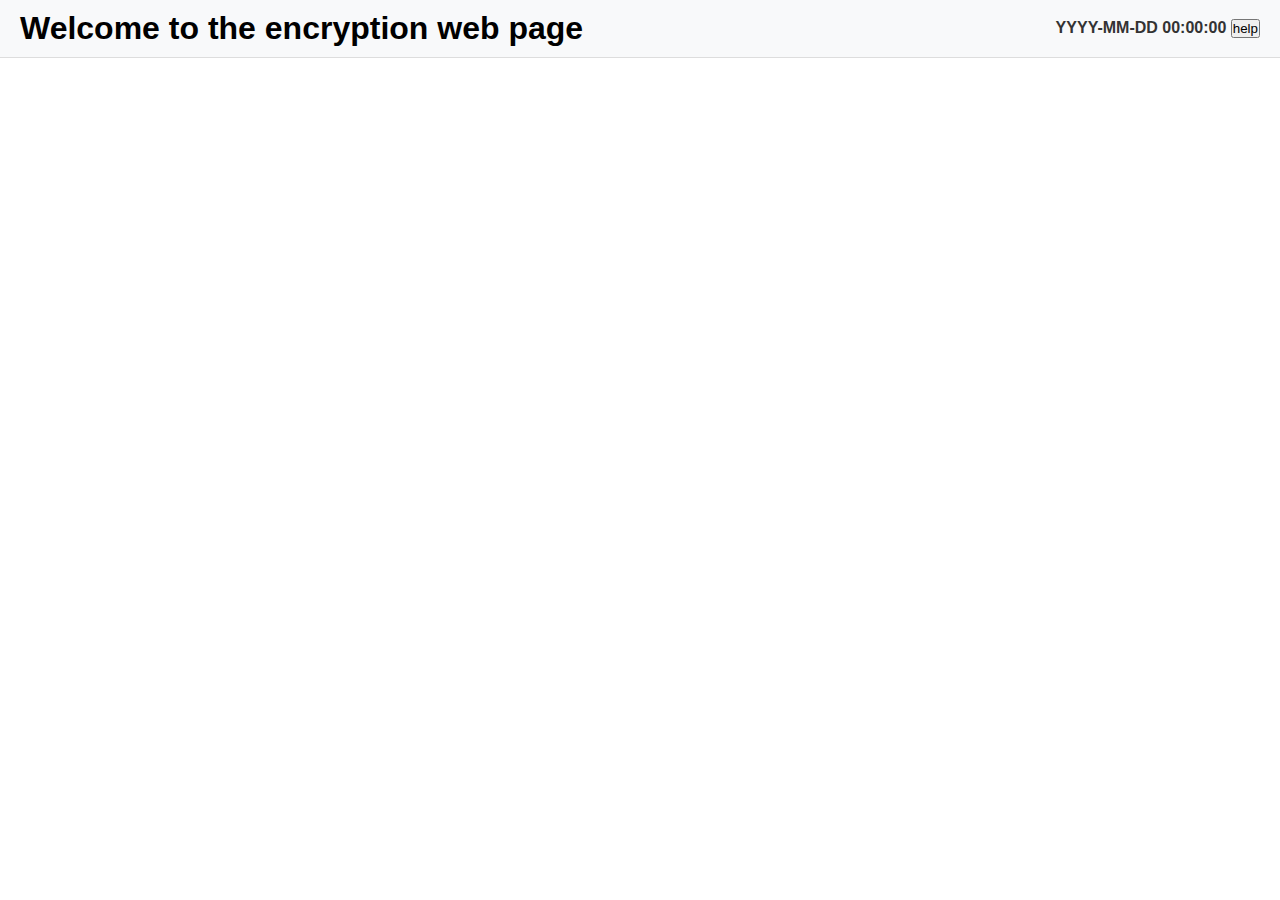
==== main.html @ 3e8b4f84 "add main.html and css" ====
<!DOCTYPE html>
<html lang="en">
<head>
    <meta charset="UTF-8">
    <meta name="viewport" content="width=device-width, initial-scale=1.0">
    <title>Encryption/Decryption--^W^</title>
    <!-- CSS -->
    <link rel="stylesheet" href="CSS/clock.css">
    <link rel="stylesheet" href="CSS/main.css">
</head>
<body>
    <!-- 顶栏 -->
    <header>
        <h1>Welcome to the encryption web page</h1>
        <div class="date-info">
            <span id="date">YYYY-MM-DD</span>
            <span id="clock">00:00:00</span>
            <button class="help">help</button>
        </div>
    </header>
     <!-- 侧边栏 -->
    <aside class = "sidebar">
        <button class="icon"></button>
        <button class="icon">☰</button>
        <button class="icon">📊</button>
        <button class="icon">⚙️</button>
        <button class="icon"></button>

    </aside>
    
     <!-- JS -->
     <script src="JS/clock.js"></script>
</body>
</html>
---- CSS/clock.css ----
#clock {
    font-weight: bold;
    color: #333;
}

#date {
    font-weight: bold;
    color: #333;
}
---- CSS/main.css ----
/* <!-- content 包含实际内容 文本 图片-->
<!-- Padding 内边距 内容与边框之间的空间 -->
 <!-- Border 边框 盒子的边界 围绕内边距的外部 -->
  <!-- Margin 外边距 边框外部 盒子与其他元素之间的空间 --> */
 
 * {
    margin: 0;
    padding: 0;
    box-sizing: border-box; 
 }

 body {
    font-family: Arial, sans-serif;
    display:flex;
    height: 100vh;
    overflow: hidden;
 }

 header {
    background-color: #f8f9fa;
    padding: 10px 20px;
    display: flex;
    justify-content: space-between;
    align-items: center;
    border-bottom: 1px solid #ddd;
    position: fixed;
    width: 100%;
    top: 0;
    z-index: 1000;
 }
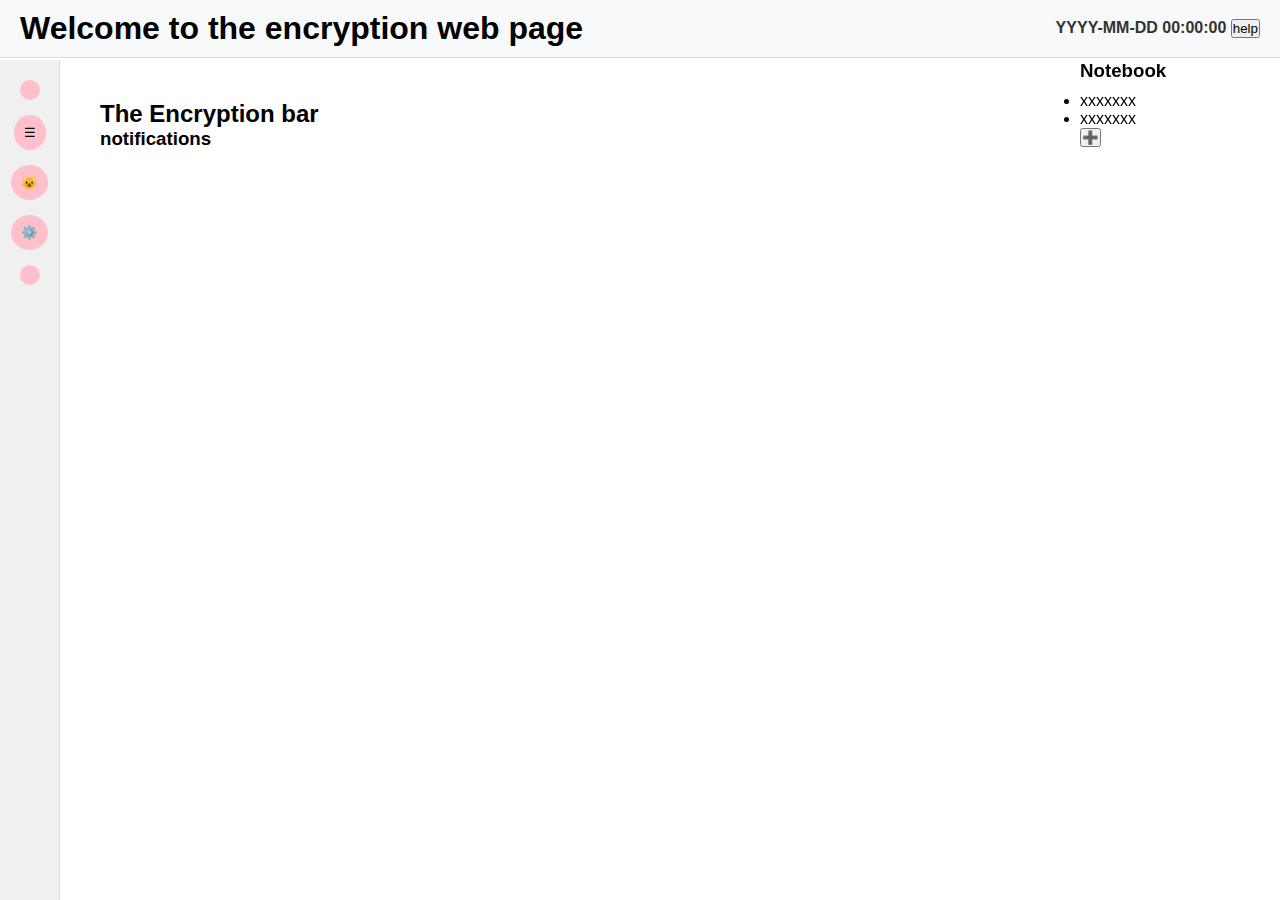
==== commit 5eb8f0d1: "Add notification and notebook" ====
--- a/main.html
+++ b/main.html
@@ -22,11 +22,34 @@
     <aside class = "sidebar">
         <button class="icon"></button>
         <button class="icon">☰</button>
-        <button class="icon">📊</button>
+        <button class="icon">😺</button>
         <button class="icon">⚙️</button>
         <button class="icon"></button>
 
     </aside>
+
+    <main>
+        <section class="Encryption/Decryption">
+            <h2>The Encryption bar</h2>
+
+        </section>
+
+        <section class="notifications">
+            <h3>notifications</h3>
+            <div class="notification-box">
+
+            </div>
+        </section>
+    </main>
+
+    <section class="notebook">
+        <h3>Notebook</h3>
+        <ul>
+            <li>xxxxxxx</li>
+            <li>xxxxxxx</li>
+            <button class="add-note">➕</button>
+        </ul>
+    </section>
     
      <!-- JS -->
      <script src="JS/clock.js"></script>
--- a/CSS/main.css
+++ b/CSS/main.css
@@ -27,4 +27,54 @@
     width: 100%;
     top: 0;
     z-index: 1000;
+ }
+
+ .sidebar {
+    background-color: #f0f0f0;
+    padding: 20px;
+    width: 60px;
+    display: flex;
+    flex-direction: column;
+    align-items: center;
+    gap: 15px;
+    position: fixed;
+    top: 60px;
+    height: calc(100vh - 60px);
+    border-right: 1px solid #ddd;
+ }
+
+ .sidebar .icon {
+    background-color: pink;
+    padding: 10px;
+    border: none;
+    border-radius: 50%;
+    cursor: pointer
+ }
+
+ main {
+   margin-left: 80px;
+   margin-top: 80px;
+   padding: 20px;
+   flex: 1;
+   overflow-y: auto;
+ }
+
+ section h3 {
+   margin-bottom: 10px;
+ }
+
+ .notification .notification-box {
+   min-height: 50px;
+   background-color: aqua;
+   padding: 10px;
+   border: 1px solid #ddd;
+ }
+
+ .notebook {
+   position: fixed;
+   right: 0;
+   top: 60px;
+   width: 200px;
+   height: calc(100vh-60px);
+   
  }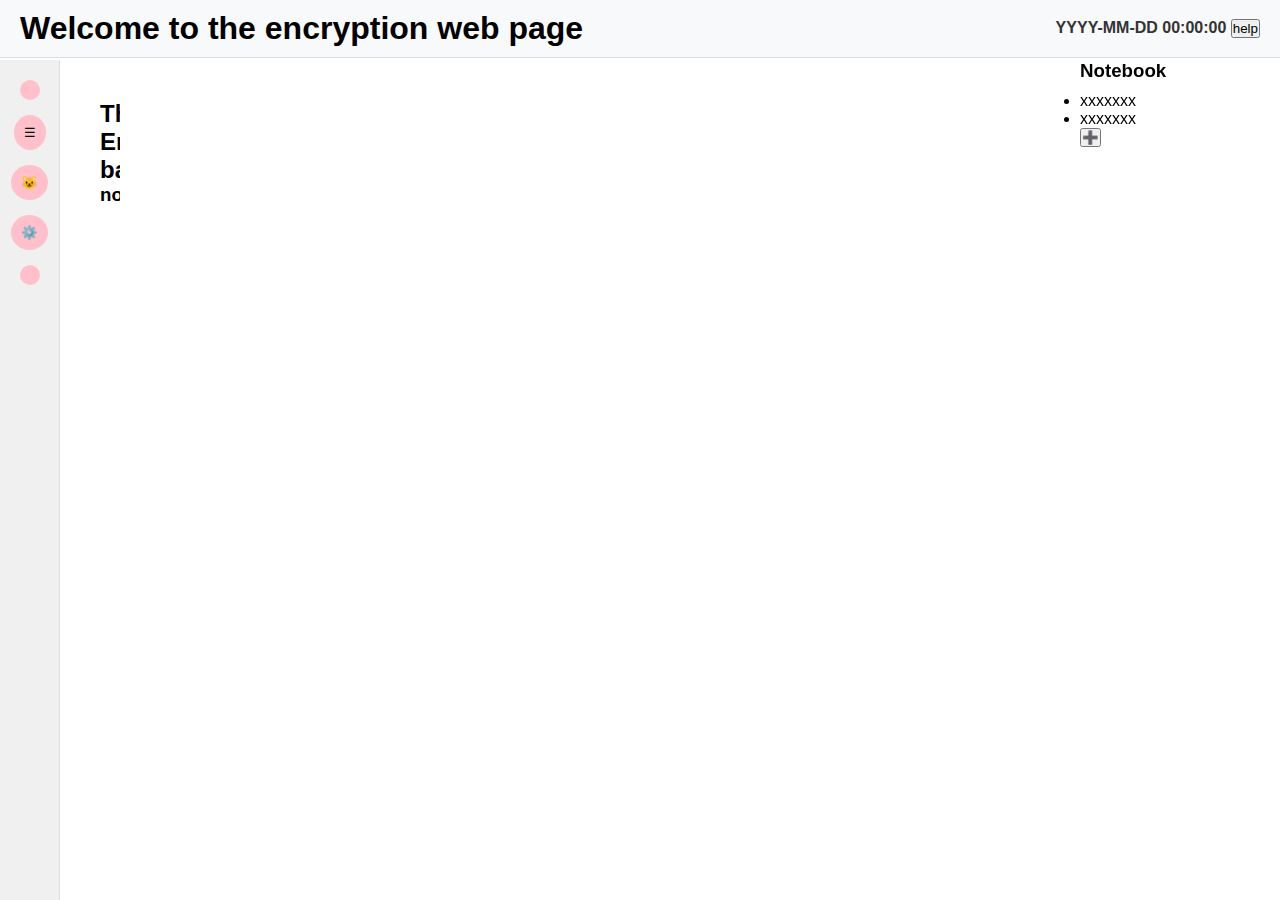
==== commit dcebf41a: "update the pointer particles anime" ====
--- a/main.html
+++ b/main.html
@@ -7,6 +7,7 @@
     <!-- CSS -->
     <link rel="stylesheet" href="CSS/clock.css">
     <link rel="stylesheet" href="CSS/main.css">
+    <link rel="stylesheet" href="CSS/pointer-particles.css">
 </head>
 <body>
     <!-- 顶栏 -->
@@ -51,7 +52,9 @@
         </ul>
     </section>
     
+     <canvas id="particleCanvas"></canvas>
      <!-- JS -->
      <script src="JS/clock.js"></script>
+     <script type="module" src="JS/anime.js"></script>
 </body>
 </html>--- a/CSS/pointer-particles.css
+++ b/CSS/pointer-particles.css
@@ -0,0 +1,8 @@
+body {
+    margin: 0;
+    overflow: hidden;
+}
+
+canvas {
+    display: block;
+}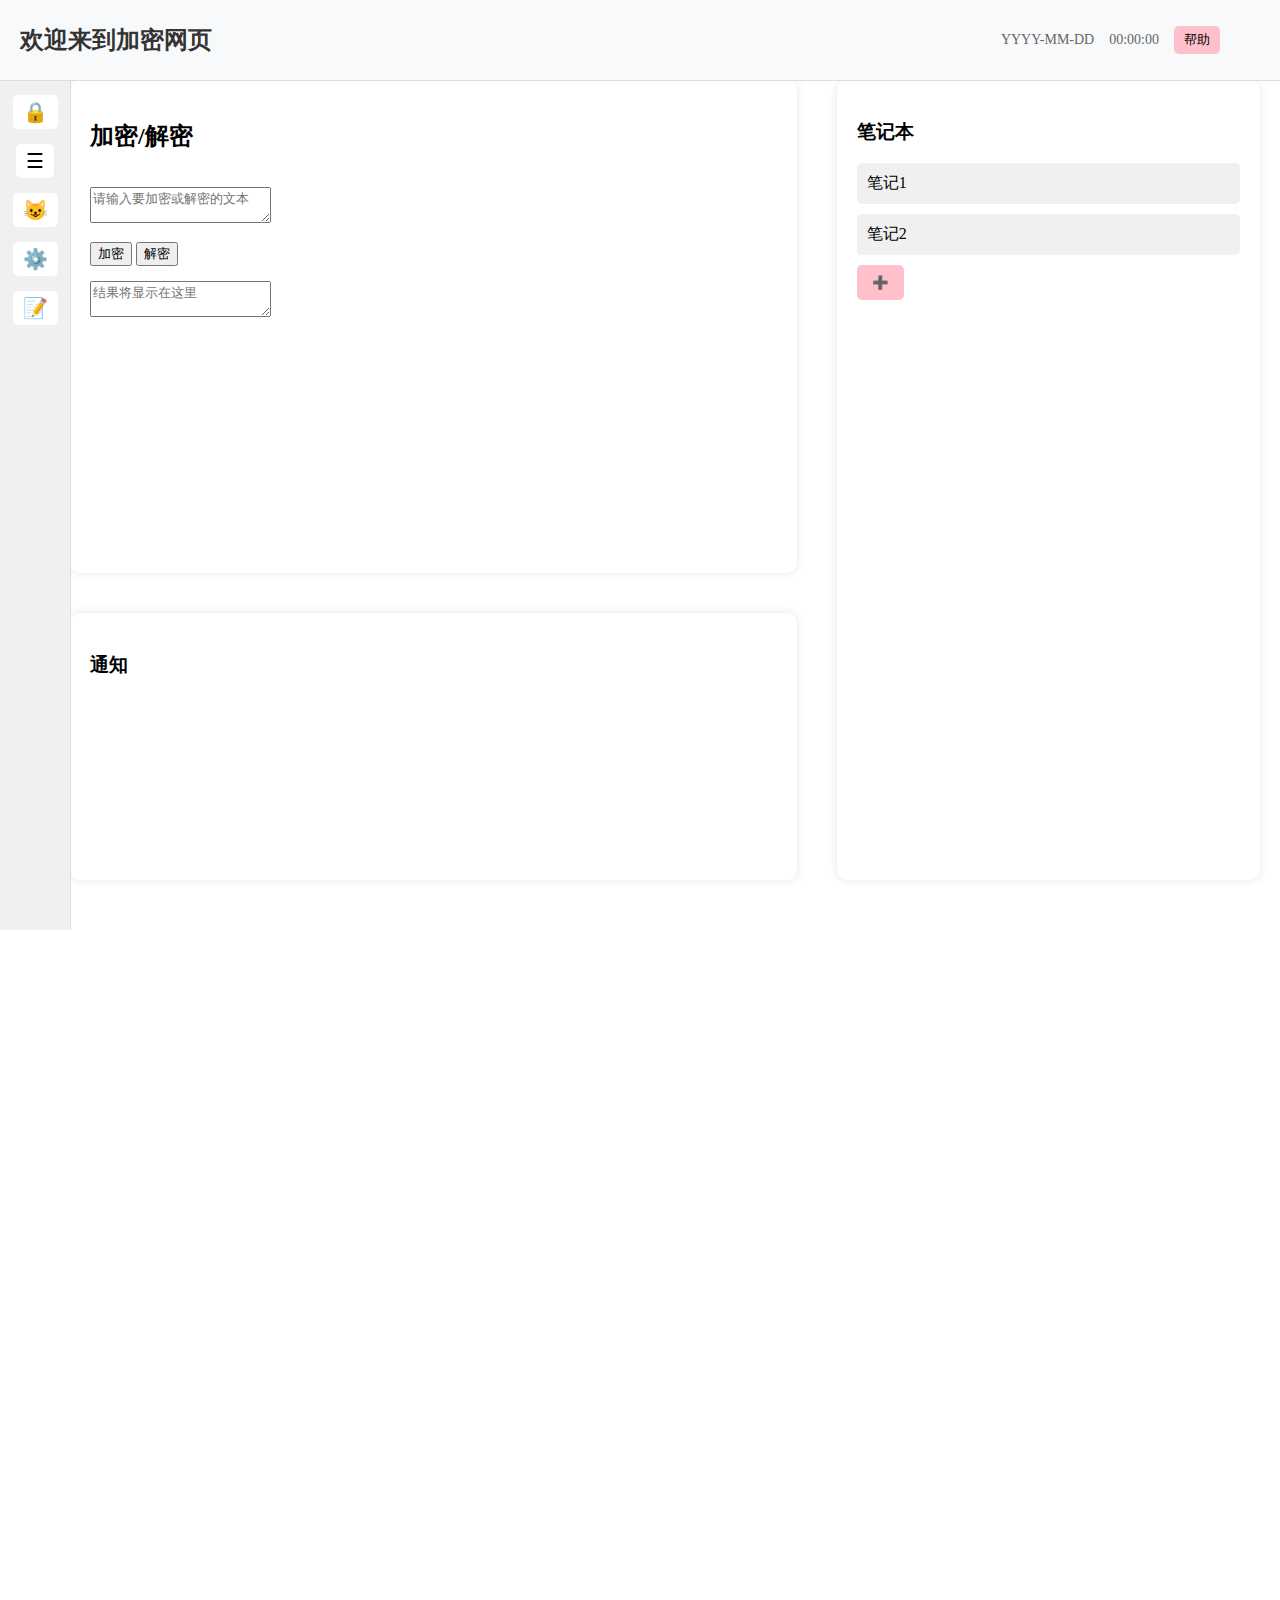
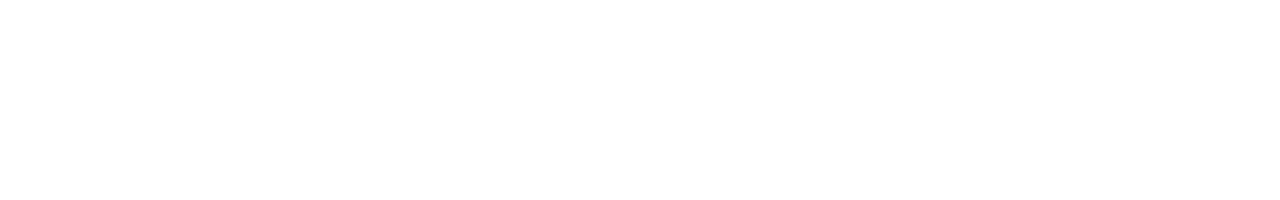
==== commit cde56224: "test1" ====
--- a/main.html
+++ b/main.html
@@ -3,7 +3,7 @@
 <head>
     <meta charset="UTF-8">
     <meta name="viewport" content="width=device-width, initial-scale=1.0">
-    <title>Encryption/Decryption--^W^</title>
+    <title>加密/解密--^W^</title>
     <!-- CSS -->
     <link rel="stylesheet" href="CSS/clock.css">
     <link rel="stylesheet" href="CSS/main.css">
@@ -12,49 +12,61 @@
 <body>
     <!-- 顶栏 -->
     <header>
-        <h1>Welcome to the encryption web page</h1>
+        <h1>欢迎来到加密网页</h1>
         <div class="date-info">
             <span id="date">YYYY-MM-DD</span>
             <span id="clock">00:00:00</span>
-            <button class="help">help</button>
+            <button class="help">帮助</button>
         </div>
     </header>
-     <!-- 侧边栏 -->
-    <aside class = "sidebar">
-        <button class="icon"></button>
-        <button class="icon">☰</button>
-        <button class="icon">😺</button>
-        <button class="icon">⚙️</button>
-        <button class="icon"></button>
 
-    </aside>
+    <div class="content-wrapper">
+        <!-- 侧边栏 -->
+        <aside class="sidebar">
+            <button class="icon">🔒</button>
+            <button class="icon">☰</button>
+            <button class="icon">😺</button>
+            <button class="icon">⚙️</button>
+            <button class="icon">📝</button>
+        </aside>
 
-    <main>
-        <section class="Encryption/Decryption">
-            <h2>The Encryption bar</h2>
+        <main>
+            <!-- 加密解密板块 -->
+            <section class="encryption-decryption-panel">
+                <h2>加密/解密</h2>
+                <div class="input-area">
+                    <textarea id="inputText" placeholder="请输入要加密或解密的文本"></textarea>
+                </div>
+                <div class="button-group">
+                    <button id="encryptBtn">加密</button>
+                    <button id="decryptBtn">解密</button>
+                </div>
+                <div class="output-area">
+                    <textarea id="outputText" readonly placeholder="结果将显示在这里"></textarea>
+                </div>
+            </section>
 
+            <section class="notifications">
+                <h3>通知</h3>
+                <div class="notification-box">
+                </div>
+            </section>
+        </main>
+
+        <section class="notebook">
+            <h3>笔记本</h3>
+            <ul>
+                <li>笔记1</li>
+                <li>笔记2</li>
+                <button class="add-note">➕</button>
+            </ul>
         </section>
-
-        <section class="notifications">
-            <h3>notifications</h3>
-            <div class="notification-box">
-
-            </div>
-        </section>
-    </main>
-
-    <section class="notebook">
-        <h3>Notebook</h3>
-        <ul>
-            <li>xxxxxxx</li>
-            <li>xxxxxxx</li>
-            <button class="add-note">➕</button>
-        </ul>
-    </section>
+    </div>
     
-     <canvas id="particleCanvas"></canvas>
-     <!-- JS -->
-     <script src="JS/clock.js"></script>
-     <script type="module" src="JS/anime.js"></script>
+    <canvas id="particleCanvas"></canvas>
+    <!-- JS -->
+    <script src="JS/clock.js"></script>
+    <script type="module" src="JS/anime.js"></script>
+    
 </body>
 </html>--- a/CSS/clock.css
+++ b/CSS/clock.css
@@ -1,11 +1,3 @@
-#clock {
-    font-weight: bold;
-    color: #333;
-}
-
-#date {
-    font-weight: bold;
-    color: #333;
-}
 
 
+
--- a/CSS/main.css
+++ b/CSS/main.css
@@ -2,8 +2,154 @@
 <!-- Padding 内边距 内容与边框之间的空间 -->
  <!-- Border 边框 盒子的边界 围绕内边距的外部 -->
   <!-- Margin 外边距 边框外部 盒子与其他元素之间的空间 --> */
+  
+ .content-wrapper {
+    display: flex;
+    margin-top: 60px;
+    height: calc(100vh - 60px);
+    overflow: hidden;
+ }
+
+ main {
+    display: flex;
+    flex-direction: column;
+    flex: 1;
+    margin-left: 50px; /* 为侧边栏留出空间，减小左边距 */
+ }
+
+ .encryption-decryption-panel, .notifications, .notebook {
+    background-color: #ffffff;
+    border-radius: 10px;
+    box-shadow: 0 0 10px rgba(0, 0, 0, 0.1);
+    margin: 20px;
+    padding: 20px;
+    overflow-y: auto;
+    max-height: calc(100vh - 100px);
+ }
+
+ .encryption-decryption-panel {
+    display: flex;
+    flex-direction: column;
+    gap: 15px;
+    flex: 2;
+ }
+
+ .notifications {
+    flex: 1;
+ }
+
+ .notifications .notification-box {
+    max-height: 300px;
+    overflow-y: auto;
+ }
+
+ .notebook {
+    flex: 0.5;
+ }
+
+ .notebook ul {
+    list-style-type: none;
+    padding: 0;
+ }
+
+ .notebook li {
+    margin-bottom: 10px;
+    padding: 10px;
+    background-color: #f0f0f0;
+    border-radius: 5px;
+ }
+
+ .add-note {
+    background-color: pink;
+    color: white;
+    border: none;
+    padding: 10px 15px;
+    border-radius: 5px;
+    cursor: pointer;
+ }
+
+ /* 侧边栏样式 */
+ .sidebar {
+    background-color: #f0f0f0;
+    padding: 15px 10px; /* 减小左右内边距 */
+    width: 50px; /* 减小宽度 */
+    display: flex;
+    flex-direction: column;
+    align-items: center;
+    gap: 15px;
+    position: fixed;
+    top: 80px; /* 增加顶部距离 */
+    height: calc(100vh - 80px); /* 调整高度 */
+    border-right: 1px solid #ddd;
+    z-index: 100;
+ }
+
+ .sidebar .icon {
+    background-color: #ffffff; /* 改为白底 */
+    color: #000000; /* 改为黑色图标 */
+    padding: 5px 10px; /* 调整图标内边距 */
+    border: none;
+    border-radius: 5px; /* 改为和help button一样的形状 */
+    cursor: pointer;
+    transition: background-color 0.3s ease, color 0.3s ease; /* 添加颜色过渡 */
+    font-size: 20px; /* 增大图标 */
+ }
+
+ .sidebar .icon:hover {
+    background-color: #ff69b4; /* 触碰时变色 */
+    color: #ffffff; /* 触碰时图标变为白色 */
+ }
+
+ /* 顶栏样式 */
+ header {
+    background-color: #f8f9fa;
+    padding: 10px 20px;
+    display: flex;
+    justify-content: space-between;
+    align-items: center;
+    border-bottom: 1px solid #ddd;
+    position: fixed;
+    width: 100%;
+    top: 0;
+    z-index: 1000;
+    height: 60px;
+ }
+
+ header h1 {
+    font-size: 24px;
+    color: #333;
+ }
+
+ .date-info {
+    display: flex;
+    align-items: center;
+    gap: 15px;
+    position: absolute; /* 使用绝对定位 */
+    right: 100px; /* 距离右边 100px */
+    top: 50%; /* 垂直居中 */
+    transform: translateY(-50%); /* 精确垂直居中 */
+ }
+
+ .date-info span {
+    font-size: 14px;
+    color: #666;
+ }
+
+ .help {
+    background-color: pink;
+    color: black;
+    border: none;
+    padding: 5px 10px;
+    border-radius: 5px;
+    cursor: pointer;
+ }
+
+ .help:hover {
+   background-color: greenyellow;
+ }
  
- * {
+
+ /* * {
     margin: 0;
     padding: 0;
     box-sizing: border-box; 
@@ -57,9 +203,9 @@
    padding: 20px;
    flex: 1;
    overflow-y: auto;
- }
-
- section h3 {
+ } */
+
+ /* section h3 {
    margin-bottom: 10px;
  }
 
@@ -75,6 +221,5 @@
    right: 0;
    top: 60px;
    width: 200px;
-   height: calc(100vh-60px);
-   
- }+   height: calc(100vh-6)
+ } */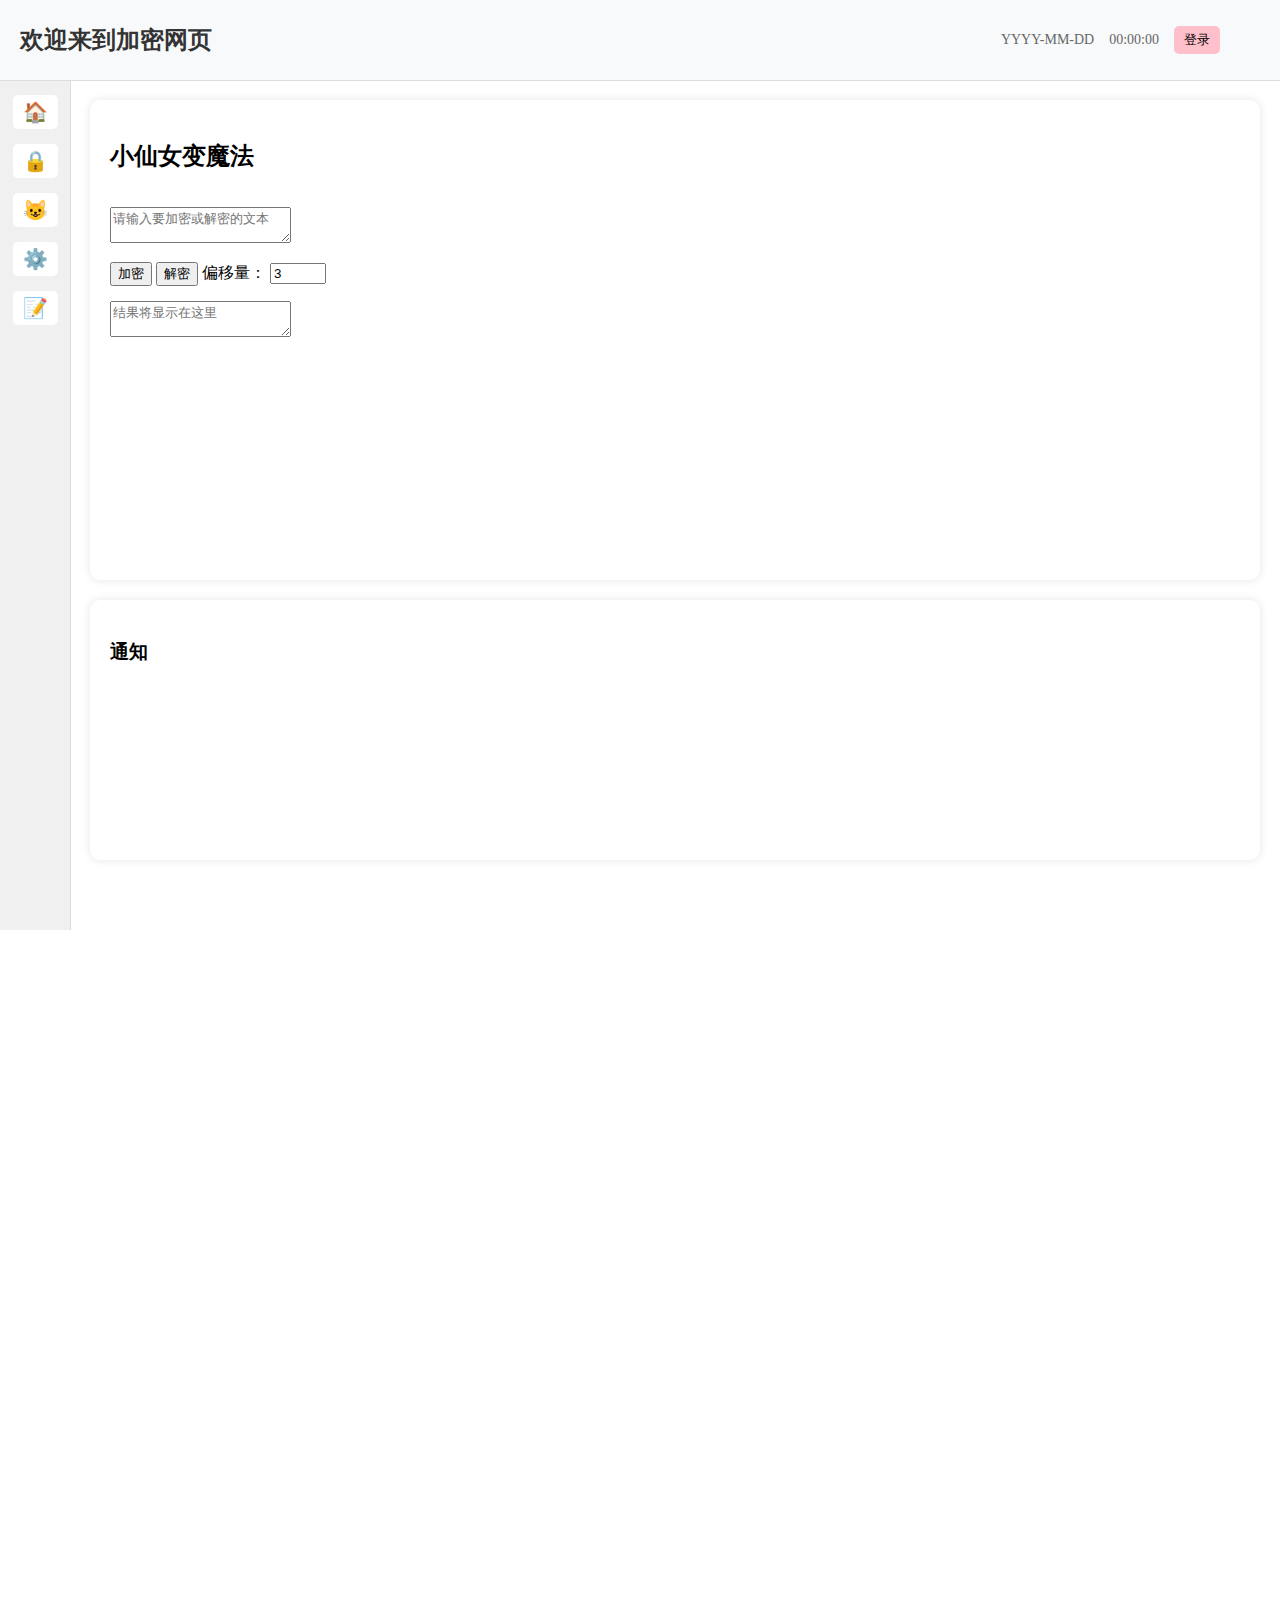
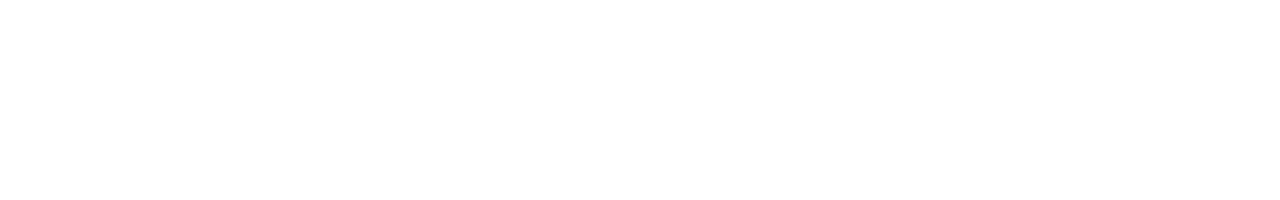
==== commit 491b54a9: "add main cat lock and set html" ====
--- a/main.html
+++ b/main.html
@@ -1,4 +1,5 @@
 <!DOCTYPE html>
+
 <html lang="en">
 <head>
     <meta charset="UTF-8">
@@ -10,36 +11,36 @@
     <link rel="stylesheet" href="CSS/pointer-particles.css">
 </head>
 <body>
-    <!-- 顶栏 -->
     <header>
         <h1>欢迎来到加密网页</h1>
         <div class="date-info">
             <span id="date">YYYY-MM-DD</span>
             <span id="clock">00:00:00</span>
-            <button class="help">帮助</button>
+            <button class="login">登录</button>
         </div>
     </header>
 
     <div class="content-wrapper">
         <!-- 侧边栏 -->
         <aside class="sidebar">
-            <button class="icon">🔒</button>
-            <button class="icon">☰</button>
-            <button class="icon">😺</button>
-            <button class="icon">⚙️</button>
+            <button class="icon" data-page="main.html">🏠</button>
+            <button class="icon" data-page="lock.html">🔒</button>
+            <button class="icon" data-page="cat.html">😺</button>
+            <button class="icon" data-page="set.html">⚙️</button>
             <button class="icon">📝</button>
         </aside>
 
         <main>
             <!-- 加密解密板块 -->
             <section class="encryption-decryption-panel">
-                <h2>加密/解密</h2>
+                <h2>小仙女变魔法</h2>
                 <div class="input-area">
                     <textarea id="inputText" placeholder="请输入要加密或解密的文本"></textarea>
                 </div>
                 <div class="button-group">
                     <button id="encryptBtn">加密</button>
                     <button id="decryptBtn">解密</button>
+                    <label for="shiftInput">偏移量：</label>
                 </div>
                 <div class="output-area">
                     <textarea id="outputText" readonly placeholder="结果将显示在这里"></textarea>
@@ -56,9 +57,8 @@
         <section class="notebook">
             <h3>笔记本</h3>
             <ul>
-                <li>笔记1</li>
-                <li>笔记2</li>
                 <button class="add-note">➕</button>
+                <button class="remove-note">➖</button>
             </ul>
         </section>
     </div>
@@ -67,6 +67,9 @@
     <!-- JS -->
     <script src="JS/clock.js"></script>
     <script type="module" src="JS/anime.js"></script>
-    
+    <script type="module" src="JS/encry.js"></script>
+    <script src="JS/sidebar-navigation.js"></script>
+    <script src="JS/auth.js"></script>
+    <script src="JS/auto-logout.js"></script>
 </body>
 </html>--- a/CSS/main.css
+++ b/CSS/main.css
@@ -5,8 +5,8 @@
   
  .content-wrapper {
     display: flex;
-    margin-top: 60px;
-    height: calc(100vh - 60px);
+    margin-top: 80px; /* 增加顶部边距 */
+    height: calc(100vh - 80px);
     overflow: hidden;
  }
 
@@ -14,14 +14,15 @@
     display: flex;
     flex-direction: column;
     flex: 1;
-    margin-left: 50px; /* 为侧边栏留出空间，减小左边距 */
+    margin-left: 70px; /* 增加左侧边距 */
+    padding: 20px; /* 添加内边距 */
  }
 
  .encryption-decryption-panel, .notifications, .notebook {
     background-color: #ffffff;
     border-radius: 10px;
     box-shadow: 0 0 10px rgba(0, 0, 0, 0.1);
-    margin: 20px;
+    margin-bottom: 20px; /* 增加底部边距 */
     padding: 20px;
     overflow-y: auto;
     max-height: calc(100vh - 100px);
@@ -44,7 +45,10 @@
  }
 
  .notebook {
-    flex: 0.5;
+   margin-bottom: 40px;
+   margin-top: 20px;
+   margin-right: 20px;
+   flex: 0.5;
  }
 
  .notebook ul {
@@ -68,6 +72,16 @@
     cursor: pointer;
  }
 
+ .remove-note {
+   background-color: pink;
+   color: white;
+   border: none;
+   padding: 10px 15px;
+   border-radius: 5px;
+   cursor: pointer;
+   margin-left:77%; /* 靠板块右边 */
+ }
+
  /* 侧边栏样式 */
  .sidebar {
     background-color: #f0f0f0;
@@ -78,7 +92,8 @@
     align-items: center;
     gap: 15px;
     position: fixed;
-    top: 80px; /* 增加顶部距离 */
+    top: 80px; /* 与顶栏保持一致 */
+    left: 0; /* 确保靠左对齐 */
     height: calc(100vh - 80px); /* 调整高度 */
     border-right: 1px solid #ddd;
     z-index: 100;
@@ -111,6 +126,7 @@
     position: fixed;
     width: 100%;
     top: 0;
+    left: 0;
     z-index: 1000;
     height: 60px;
  }
@@ -135,7 +151,7 @@
     color: #666;
  }
 
- .help {
+ .login {
     background-color: pink;
     color: black;
     border: none;
@@ -144,82 +160,45 @@
     cursor: pointer;
  }
 
- .help:hover {
-   background-color: greenyellow;
- }
- 
-
- /* * {
-    margin: 0;
-    padding: 0;
-    box-sizing: border-box; 
- }
-
- body {
-    font-family: Arial, sans-serif;
-    display:flex;
-    height: 100vh;
-    overflow: hidden;
- }
-
- header {
-    background-color: #f8f9fa;
-    padding: 10px 20px;
-    display: flex;
-    justify-content: space-between;
-    align-items: center;
-    border-bottom: 1px solid #ddd;
+ .login:hover {
+   background-color: rgb(255, 106, 47);
+ }
+
+ .popup {
     position: fixed;
+    top: 0;
+    left: 0;
     width: 100%;
-    top: 0;
+    height: 100%;
+    background-color: rgba(0, 0, 0, 0.5);
+    display: flex;
+    justify-content: center;
+    align-items: center;
     z-index: 1000;
- }
-
- .sidebar {
-    background-color: #f0f0f0;
+}
+
+.popup-content {
+    background-color: white;
     padding: 20px;
-    width: 60px;
-    display: flex;
-    flex-direction: column;
-    align-items: center;
-    gap: 15px;
-    position: fixed;
-    top: 60px;
-    height: calc(100vh - 60px);
-    border-right: 1px solid #ddd;
- }
-
- .sidebar .icon {
-    background-color: pink;
-    padding: 10px;
-    border: none;
-    border-radius: 50%;
-    cursor: pointer
- }
-
- main {
-   margin-left: 80px;
-   margin-top: 80px;
-   padding: 20px;
-   flex: 1;
-   overflow-y: auto;
- } */
-
- /* section h3 {
-   margin-bottom: 10px;
- }
-
- .notification .notification-box {
-   min-height: 50px;
-   background-color: aqua;
-   padding: 10px;
-   border: 1px solid #ddd;
- }
-
- .notebook {
-   position: fixed;
-   right: 0;
-   top: 60px;
-   width: 200px;
-   height: calc(100vh-6)
- } */+    border-radius: 5px;
+    width: 300px;
+}
+
+.popup-content h2 {
+    margin-top: 0;
+}
+
+.popup-content textarea {
+    width: 100%;
+    height: 100px;
+    margin-bottom: 10px;
+}
+
+.popup-buttons {
+    display: flex;
+    justify-content: flex-end;
+}
+
+.popup-buttons button {
+    margin-left: 10px;
+}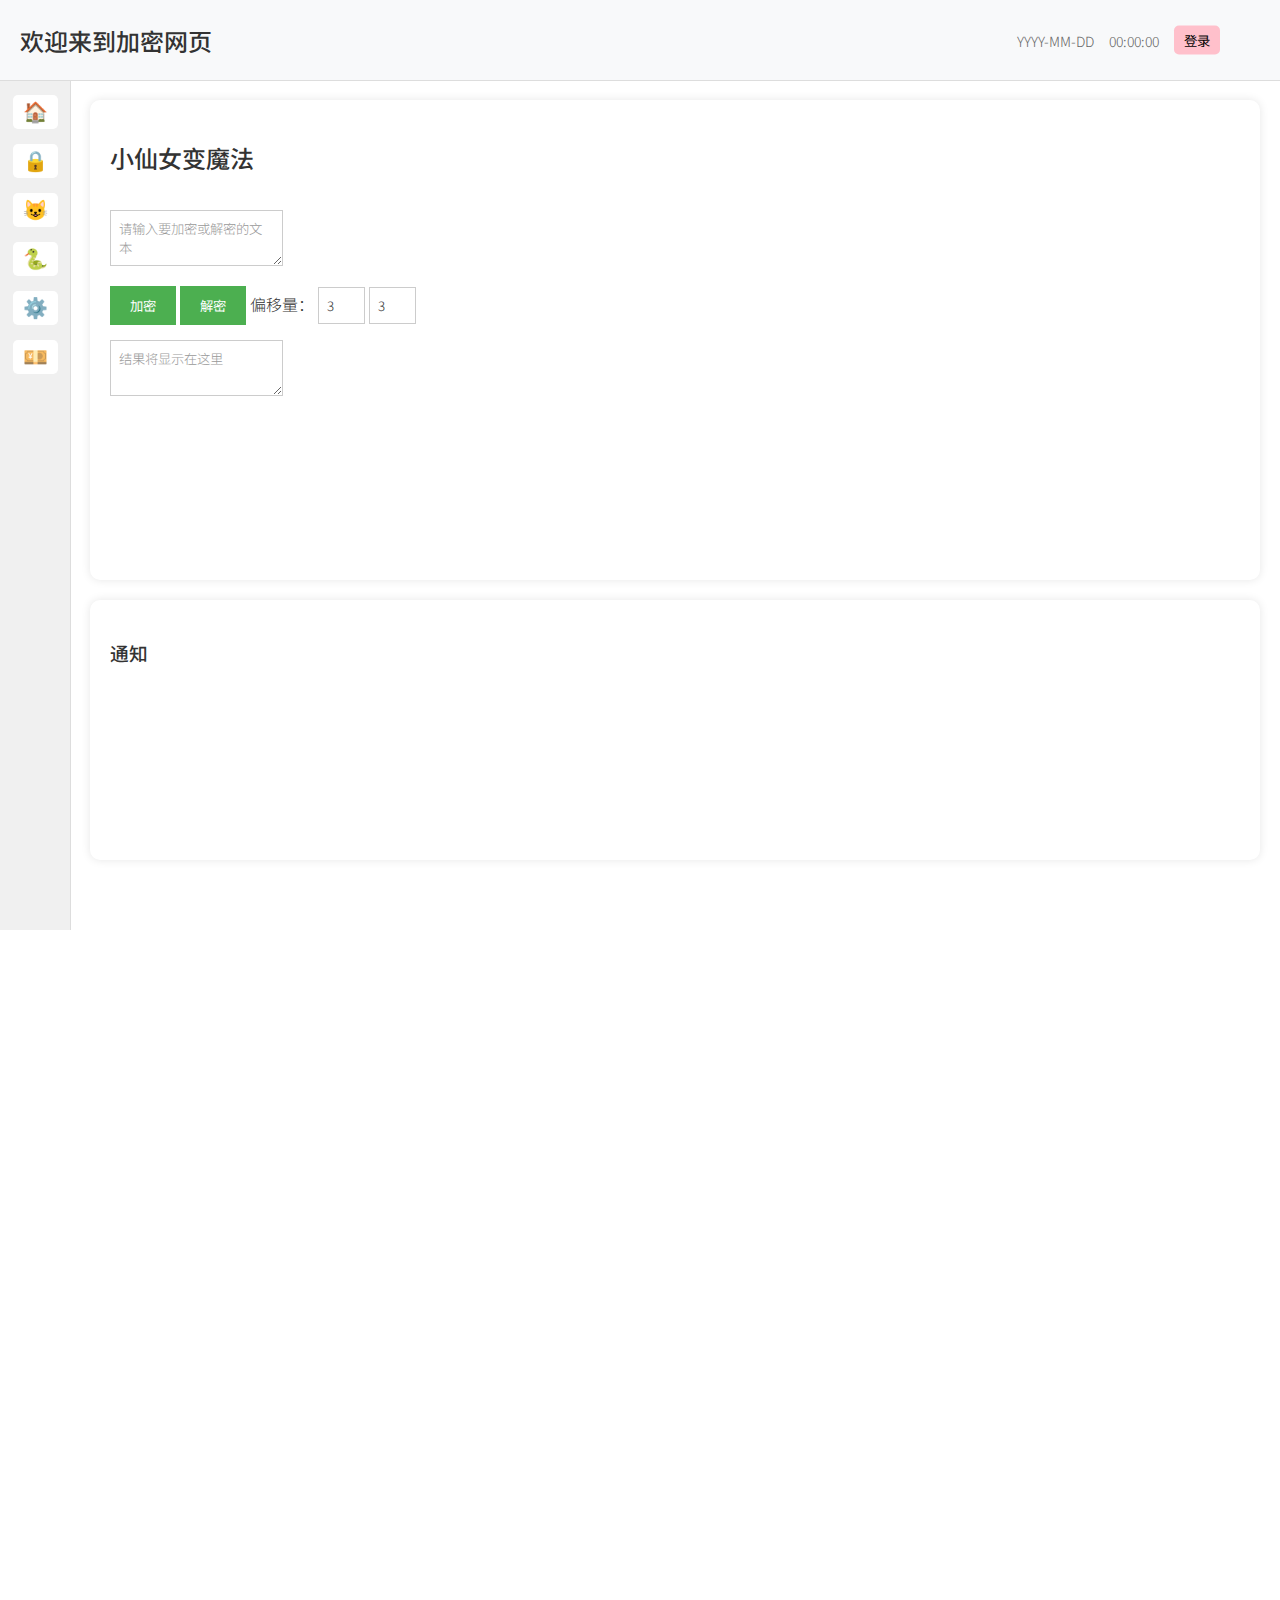
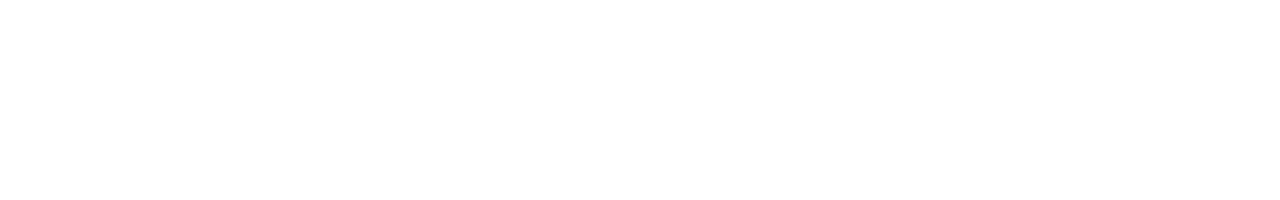
==== commit 6a354153: "add snake.html" ====
--- a/main.html
+++ b/main.html
@@ -9,6 +9,7 @@
     <link rel="stylesheet" href="CSS/clock.css">
     <link rel="stylesheet" href="CSS/main.css">
     <link rel="stylesheet" href="CSS/pointer-particles.css">
+    <link rel="stylesheet" href="CSS/cute-font.css">
 </head>
 <body>
     <header>
@@ -26,8 +27,9 @@
             <button class="icon" data-page="main.html">🏠</button>
             <button class="icon" data-page="lock.html">🔒</button>
             <button class="icon" data-page="cat.html">😺</button>
+            <button class="icon" data-page="snake.html">🐍</button>
             <button class="icon" data-page="set.html">⚙️</button>
-            <button class="icon">📝</button>
+            <button class="icon" data-page="money.html">💴</button>
         </aside>
 
         <main>
@@ -41,6 +43,7 @@
                     <button id="encryptBtn">加密</button>
                     <button id="decryptBtn">解密</button>
                     <label for="shiftInput">偏移量：</label>
+                    <input type="number" id="shiftInput" min="1" max="25" value="3">
                 </div>
                 <div class="output-area">
                     <textarea id="outputText" readonly placeholder="结果将显示在这里"></textarea>
@@ -64,6 +67,8 @@
     </div>
     
     <canvas id="particleCanvas"></canvas>
+    <div class="custom-cursor"></div>
+    <script src="JS/pointer-particles.js"></script>
     <!-- JS -->
     <script src="JS/clock.js"></script>
     <script type="module" src="JS/anime.js"></script>
--- a/CSS/main.css
+++ b/CSS/main.css
@@ -164,6 +164,19 @@
    background-color: rgb(255, 106, 47);
  }
 
+ .help {
+   background-color: pink;
+   color: black;
+   border: none;
+   padding: 5px 10px;
+   border-radius: 5px;
+   cursor: pointer;
+}
+
+.help:hover {
+  background-color: rgb(255, 106, 47);
+}
+
  .popup {
     position: fixed;
     top: 0;
@@ -201,4 +214,44 @@
 
 .popup-buttons button {
     margin-left: 10px;
+}
+
+/* 在文件末尾添加 */
+.content-wrapper {
+    display: flex;
+    flex-wrap: wrap;
+}
+
+.sidebar {
+    flex: 0 0 auto;
+}
+
+.remove-note {
+   background-color: pink;
+   color: white;
+   border: none;
+   padding: 10px 15px;
+   border-radius: 5px;
+   cursor: pointer;
+   position: absolute; /* 使用绝对定位 */
+   right: 20px; /* 距离右边 20px */
+   top: 10px; /* 距离顶部 10px */
+}
+
+.notebook {
+   margin-bottom: 40px;
+   margin-top: 20px;
+   margin-right: 20px;
+   flex: 0.5;
+   position: relative; /* 添加相对定位 */
+}
+
+main {
+    flex: 1;
+    min-width: 0;
+}
+
+img {
+    max-width: 100%;
+    height: auto;
 }--- a/CSS/cute-font.css
+++ b/CSS/cute-font.css
@@ -0,0 +1,73 @@
+@import url('https://fonts.googleapis.com/css2?family=Noto+Sans+SC:wght@300;400;500&display=swap');
+
+body, button, input, textarea {
+    font-family: 'Noto Sans SC', sans-serif;
+    color: #333333;
+    font-weight: 300;
+}
+
+h1, h2, h3, h4, h5, h6 {
+    font-family: 'Noto Sans SC', sans-serif;
+    font-weight: 500;
+    color: #333333;
+}
+
+.icon {
+    font-family: sans-serif;
+}
+
+/* 为链接设置颜色 */
+a {
+    color: #0066cc;
+    text-decoration: none;
+}
+
+a:hover {
+    text-decoration: underline;
+}
+
+/* 为按钮设置统一的文本颜色 */
+button {
+    color: #ffffff;
+    background-color: #4CAF50;
+    border: none;
+    padding: 10px 20px;
+    cursor: pointer;
+    transition: background-color 0.3s;
+    font-weight: 400;
+}
+
+button:hover {
+    background-color: #45a049;
+}
+
+/* 为输入框设置统一的文本颜色 */
+input, textarea {
+    color: #333333;
+    border: 1px solid #cccccc;
+    padding: 8px;
+}
+
+/* 为占位符文本设置颜色 */
+::placeholder {
+    color: #999999;
+}
+
+/* 在文件末尾添加 */
+@media screen and (max-width: 428px) {
+    body, button, input, textarea {
+        font-size: 14px;
+    }
+
+    h1 {
+        font-size: 24px;
+    }
+
+    h2 {
+        font-size: 20px;
+    }
+
+    h3, h4, h5, h6 {
+        font-size: 18px;
+    }
+}